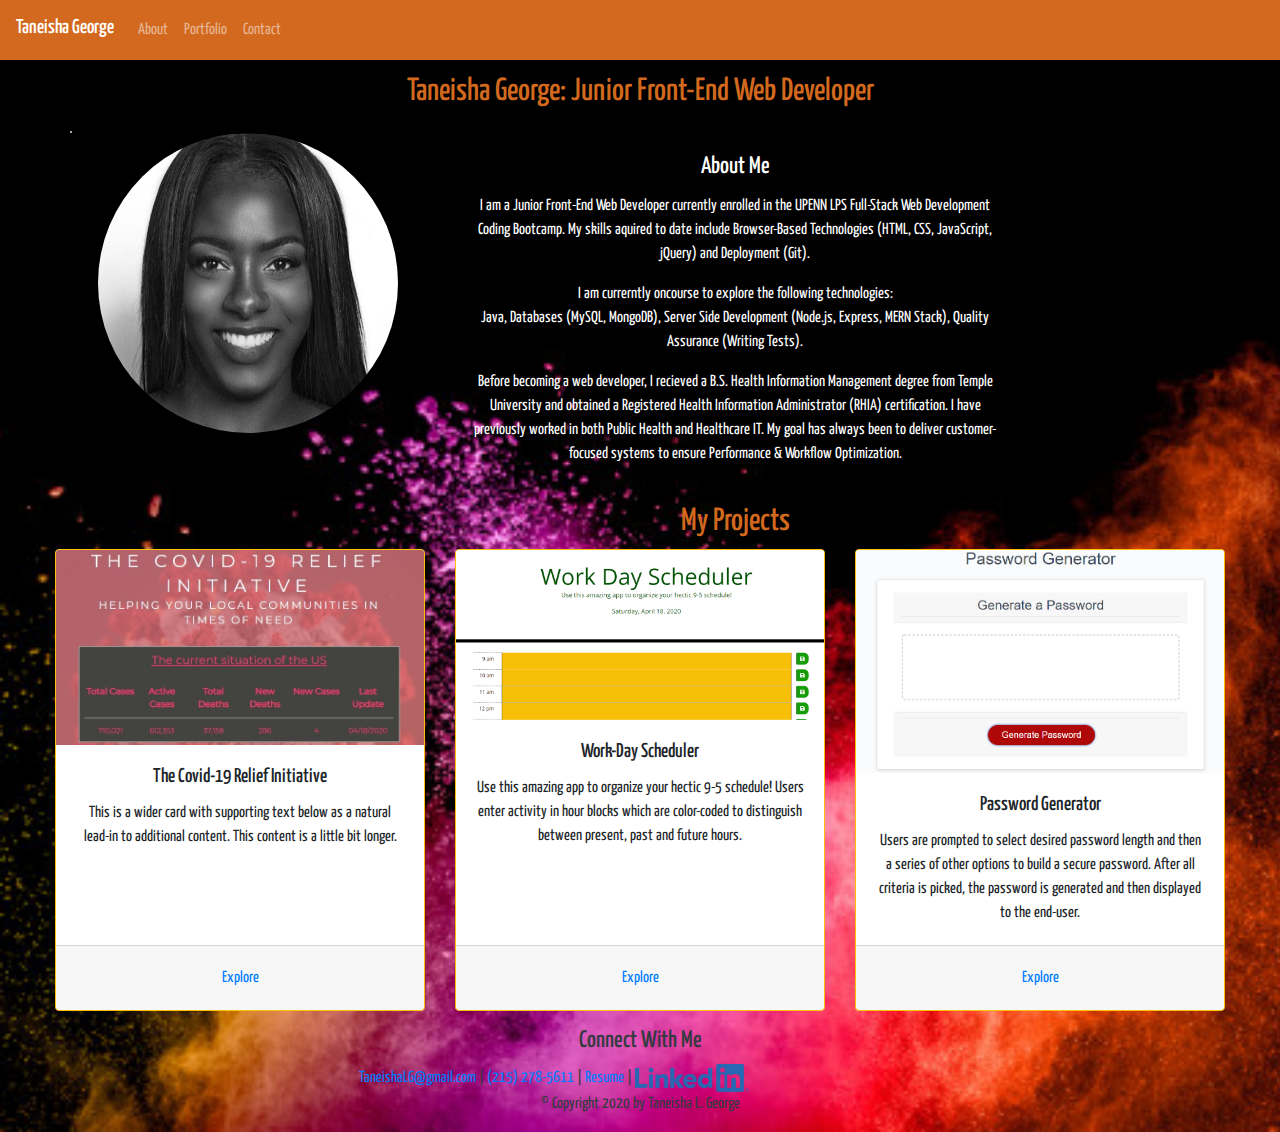
==== index.html @ 9e978d4c "added portfolio to main page, removed carousel, added footer with contact links" ====
<!doctype html>
<html lang="en">

<head>
    <!-- Required meta tags -->
    <meta charset="utf-8">
    <meta name="viewport" content="width=device-width, initial-scale=1, shrink-to-fit=no">

    <!-- Bootstrap CSS -->
    <link rel="stylesheet" href="https://stackpath.bootstrapcdn.com/bootstrap/4.4.1/css/bootstrap.min.css"
        integrity="sha384-Vkoo8x4CGsO3+Hhxv8T/Q5PaXtkKtu6ug5TOeNV6gBiFeWPGFN9MuhOf23Q9Ifjh" crossorigin="anonymous">

    <title>About Taneisha George</title>
</head>

<body>
    <!-- Optional JavaScript -->
    <!-- jQuery first, then Popper.js, then Bootstrap JS -->
    <script src="https://code.jquery.com/jquery-3.4.1.slim.min.js"
        integrity="sha384-J6qa4849blE2+poT4WnyKhv5vZF5SrPo0iEjwBvKU7imGFAV0wwj1yYfoRSJoZ+n"
        crossorigin="anonymous"></script>
    <script src="https://cdn.jsdelivr.net/npm/popper.js@1.16.0/dist/umd/popper.min.js"
        integrity="sha384-Q6E9RHvbIyZFJoft+2mJbHaEWldlvI9IOYy5n3zV9zzTtmI3UksdQRVvoxMfooAo"
        crossorigin="anonymous"></script>
    <script src="https://stackpath.bootstrapcdn.com/bootstrap/4.4.1/js/bootstrap.min.js"
        integrity="sha384-wfSDF2E50Y2D1uUdj0O3uMBJnjuUD4Ih7YwaYd1iqfktj0Uod8GCExl3Og8ifwB6"
        crossorigin="anonymous"></script>

    <link href="https://fonts.googleapis.com/css2?family=Yanone+Kaffeesatz:wght@500&display=swap" rel="stylesheet">
    <link href="style.css" rel="stylesheet" type="text/css">

    <!-- Navigation bar at top of Page -->
    <nav class="navbar navbar-expand-lg navbar-dark">
        <span class="navbar-brand mb-1 h1">Taneisha George</span>
        <button class="navbar-toggler" type="button" data-toggle="collapse" data-target="#navbarSupportedContent"
            aria-controls="navbarSupportedContent" aria-expanded="false" aria-label="Toggle navigation">
            <span class="navbar-toggler-icon"></span>
        </button>
        <div class="collapse navbar-collapse" id="navbarSupportedContent">
            <ul class="nav navbar-nav navbar-right">
                <li class="nav-item">
                    <a class="nav-link" href="index.html">About</a>
                </li>
                <li class="nav-item">
                    <a class="nav-link" href="#Portfolio">Portfolio</a>
                </li>
                <li class="nav-item">
                    <a class="nav-link" href="contact.html">Contact</a>
                </li>
            </ul>
        </div>
    </nav>

    <div class="container">
        <div class="text-center">
            <div class="card-header .bg-transparent title">
                <h2>Taneisha George: Junior Front-End Web Developer</h2>
                <!-- <h5>Junior Front-End Web Developer</h5> -->
            </div>
            <div class="row">
                <div class="card " style="max-width: 540px;"></div>
                <div class="row no-gutters">
                    <div class="col-md-4">
                        <img src="./images/headshot.jpeg" class=" card-img img-responsive rounded-circle circle"
                            alt="TLG Headshot" data-holder-rendered="true">
                    </div>
                    <div class="col-md-6">
                        <div class="card-body text-white">
                            <h4 class="card-title">About Me</h4>
                            <div>
                                <p>I am a Junior Front-End Web Developer currently
                                    enrolled in
                                    the
                                    UPENN LPS
                                    Full-Stack Web Development Coding Bootcamp. My skills aquired to date include
                                    Browser-Based
                                    Technologies
                                    (HTML, CSS, JavaScript, jQuery) and Deployment (Git).
                                </p>
                                I am currerntly oncourse to explore the following
                                technologies:
                                <p>Java, Databases (MySQL, MongoDB), Server Side Development (Node.js,
                                    Express, MERN
                                    Stack), Quality Assurance (Writing Tests).<p>

                                        <P>Before becoming a web developer, I recieved a B.S.
                                            Health
                                            Information Management
                                            degree
                                            from Temple University and obtained a Registered Health Information
                                            Administrator
                                            (RHIA)
                                            certification. I have previously worked in both Public Health and Healthcare
                                            IT.
                                            My goal
                                            has
                                            always been to deliver customer-focused systems to ensure
                                            Performance & Workflow
                                            Optimization.</P>


                            </div>

                        </div>
                        <div class="container">
                            <div class="text-center">
                                <div class=".bg-transparent title">
                                    <h2 id="Portfolio">My Projects</h2>
                                </div>
                            </div>
                        </div>
                    </div>
                    <!-- <div class="card-body">
                        <div id="carouselExampleCaptions carFloat" class="carousel slide" data-ride="carousel">
                            <ol class="carousel-indicators">
                                <li data-target="#carouselExampleCaptions" data-slide-to="0" class="active">
                                </li>
                                <li data-target="#carouselExampleCaptions" data-slide-to="1"></li>
                                <li data-target="#carouselExampleCaptions" data-slide-to="2"></li>
                            </ol>
                            <div class="carousel-inner">
                                <div class="carousel-item active">
                                    <img src="./images/C19RI.jpg" class="d-block w-100 port-img"
                                        alt="Covid-19 Relief Initiative">
                                    <div class="carousel-caption d-none d-md-block text-dark"> -->
                    <!-- <h5>The Covid-19 Relief Initiative</h5>
                                        <p>Nulla vitae elit libero, a pharetra augue mollis interdum.</p> -->
                    <!-- </div>
                                </div>
                                <div class="carousel-item">
                                    <img src="./images/Scheduler.png" class="d-block w-100 port-img" alt="...">
                                    <div class="carousel-caption d-none d-md-block text-dark"> -->
                    <!-- <h5>Work-Day Scheduler</h5>
                                        <p>Use this amazing app to organize your hectic 9-5 schedule! Users
                                            enter
                                            activity in hour blocks which are color-coded to distinguish between
                                            present, past and future hours.</p> -->
                    <!-- </div>
                                </div>
                                <div class="carousel-item">
                                    <img src="./images/PasswordGenerator.png" class="d-block w-100 port-img" alt="...">
                                    <div class="carousel-caption d-none d-md-block text-dark"> -->
                    <!-- <h5>Password Generator</h5>
                                        <p>Users are prompted to select desired password length and then a
                                            series of
                                            other options to build a secure password. After all criteria is
                                            picked,
                                            the password is generated and then displayed to the edn-user.</p> -->
                    <!-- </div>
                                </div>
                            </div>
                            <a class="carousel-control-prev" href="#carouselExampleCaptions" role="button"
                                data-slide="prev">
                                <span class="carousel-control-prev-icon" aria-hidden="true"></span>
                                <span class="sr-only">Previous</span>
                            </a>
                            <a class="carousel-control-next" href="#carouselExampleCaptions" role="button"
                                data-slide="next">
                                <span class="carousel-control-next-icon" aria-hidden="true"></span>
                                <span class="sr-only">Next</span>
                            </a>
                        </div>
                    </div> -->
                    <!-- Card Deck for Top 3 Projects -->
                    <div class="row">
                        <div class="card-deck">
                            <div class="card border-warning mb-3">
                                <img src="./images/C19RI.jpg" class="card-img-top" alt="...">
                                <div class="card-body">
                                    <h5 class="card-title">The Covid-19 Relief Initiative</h5>
                                    <p class="card-text">This is a wider card with supporting text below as a natural
                                        lead-in to
                                        additional content. This content is a little bit longer.</p>
                                </div>
                                <div class="card-footer text-center">
                                    <a class="nav-link"
                                        href="https://github.com/dolinay1/Covid-19-Donation-App">Explore</a>
                                </div>
                            </div>
                            <div class="card border-warning mb-3">
                                <img src="./images/Scheduler.png" class="card-img-top" alt="...">
                                <div class="card-body">
                                    <h5 class="card-title">Work-Day Scheduler</h5>
                                    <p class="card-text">Use this amazing app to organize your hectic 9-5 schedule!
                                        Users
                                        enter
                                        activity in hour blocks which are color-coded to distinguish between
                                        present, past and future hours.</p>
                                </div>
                                <div class="card-footer text-center">
                                    <a class="nav-link"
                                        href="https://tlgeorge.github.io/Work-Day-Scheduler/">Explore</a>

                                </div>
                            </div>
                            <div class="card border-warning mb-3">
                                <img src="./images/PasswordGenerator.png" class="card-img-top" alt="...">
                                <div class="card-body">
                                    <h5 class="card-title">Password Generator</h5>
                                    <p class="card-text">Users are prompted to select desired password length and then a
                                        series of
                                        other options to build a secure password. After all criteria is
                                        picked,
                                        the password is generated and then displayed to the end-user.</p>
                                </div>
                                <div class="card-footer text-center">
                                    <a class="nav-link"
                                        href="https://tlgeorge.github.io/Javascript-Password-Generator/">Explore</a>
                                </div>
                            </div>
                        </div>

                    </div>
                </div>
                <footer id="Contact">
                    <div class="grid-container fluid main-section grid-margin-y">
                        <div class="grid-x grid-padding-x">
                            <div class="large-12 cell text-dark text-center footer-text">
                                <h4> Connect With Me </h4>
                                <a href="mailto:taneishalg@gmail.com">TaneishaLG@gmail.com</a> |
                                <a href="tel:2152785611">(215) 278-5611</a> | <a
                                    href="www.linkedin.com/in/taneishalgeorge">Resume</a> |
                                <a href="www.linkedin.com/in/taneishalgeorge">
                                    <img src="images/LI-Logo.png" class="img-responsive" width="10%"></a>
                                <iframe class="github-btn"
                                    src="https://ghbtns.com/github-btn.html?user=TLGeorge&type=follow&count=true"
                                    frameborder="0" scrolling="0" width="170px" height="18px"></iframe>
                                <p>&copy; Copyright 2020 by Taneisha L. George</p>

                            </div>
                        </div>

                </footer>
            </div>


</body>

</html>
---- style.css ----
body { font-family: 'Yanone Kaffeesatz', sans-serif;
    
    background: url(images/powder.png);
    background-size: cover;
}

.newmedia {
    max-width: 50%;
    height: auto;
  }

  nav{
      background-color: chocolate;
  }

  .title{
      color: chocolate;
  }

  .card-header{
      background-color: black;
       }

  .circle {    
      height: 300px;    
      width: 300px;    
      border-radius: 50%;    
      background-color: #7db9e8;    
      margin: 0 25px 5px 0;    
      float: center;    
      -webkit-shape-outside: circle();    
      shape-outside: circle();}

.port-img {
    height: 300px;    
    width: 50px;   
}

.carFloat {
    float: center;
}
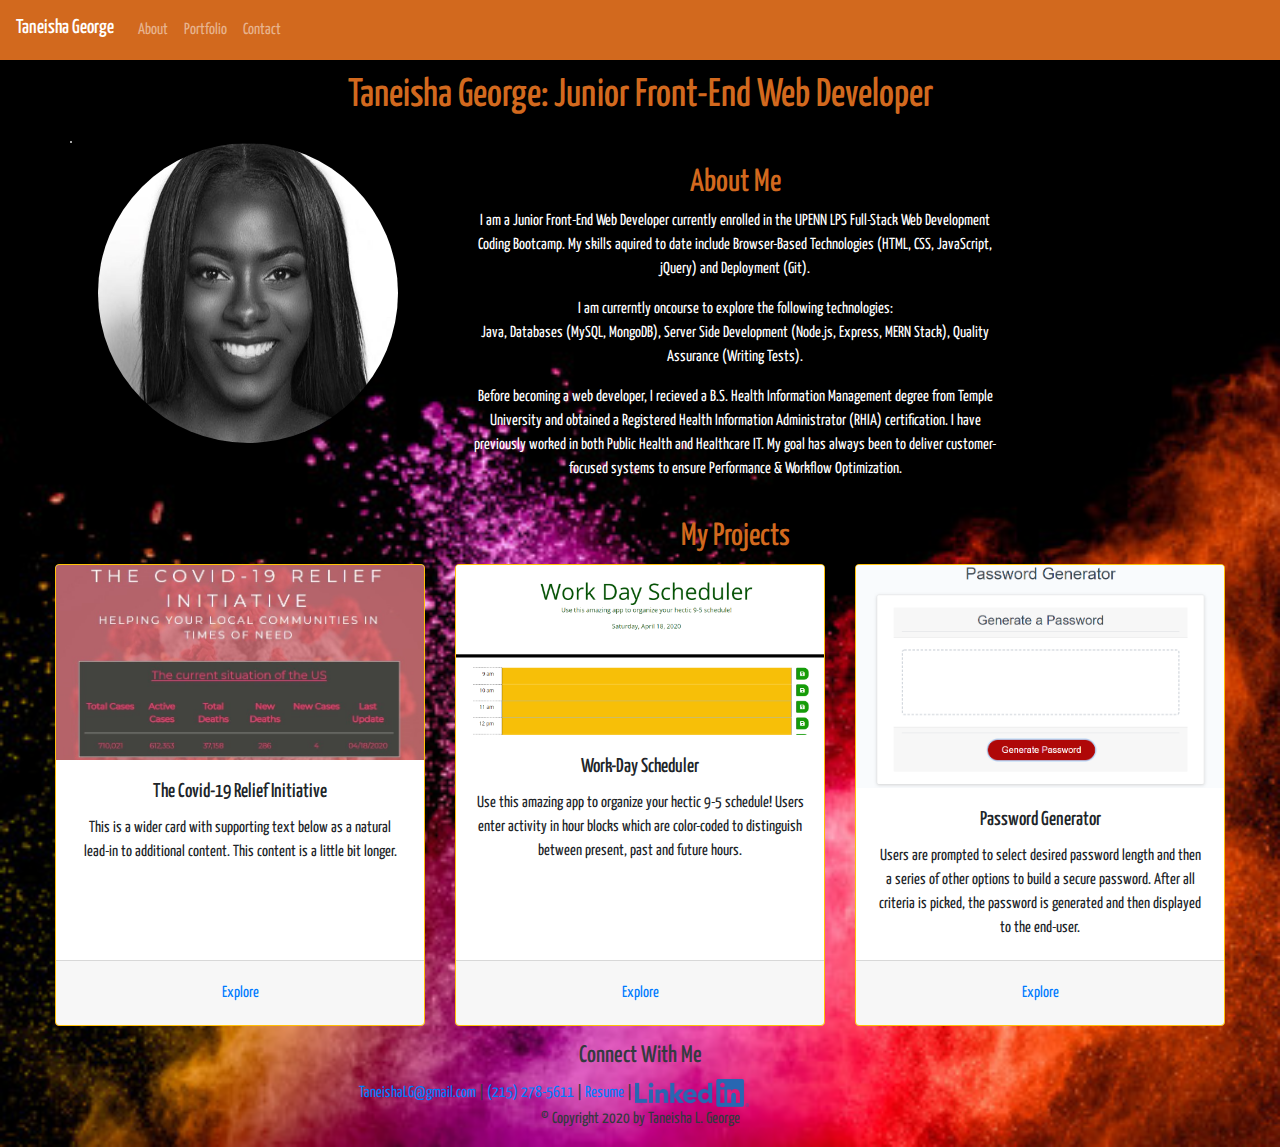
==== commit a09dca8f: "updated styling and colors on index" ====
--- a/index.html
+++ b/index.html
@@ -54,7 +54,7 @@
     <div class="container">
         <div class="text-center">
             <div class="card-header .bg-transparent title">
-                <h2>Taneisha George: Junior Front-End Web Developer</h2>
+                <h1>Taneisha George: Junior Front-End Web Developer</h1>
                 <!-- <h5>Junior Front-End Web Developer</h5> -->
             </div>
             <div class="row">
@@ -64,10 +64,17 @@
                         <img src="./images/headshot.jpeg" class=" card-img img-responsive rounded-circle circle"
                             alt="TLG Headshot" data-holder-rendered="true">
                     </div>
+
                     <div class="col-md-6">
-                        <div class="card-body text-white">
-                            <h4 class="card-title">About Me</h4>
-                            <div>
+                        <div class="card-body ">
+                            <div class="container">
+                                <div class="text-center">
+                                    <div class=".bg-transparent title">
+                                        <h2 id="Portfolio">About Me</h2>
+                                    </div>
+                                </div>
+                            </div class="card-body text-white">
+                            <div class="text-white">
                                 <p>I am a Junior Front-End Web Developer currently
                                     enrolled in
                                     the
@@ -102,7 +109,7 @@
                             </div>
 
                         </div>
-                        <div class="container">
+                        <div class=" container">
                             <div class="text-center">
                                 <div class=".bg-transparent title">
                                     <h2 id="Portfolio">My Projects</h2>
@@ -110,57 +117,7 @@
                             </div>
                         </div>
                     </div>
-                    <!-- <div class="card-body">
-                        <div id="carouselExampleCaptions carFloat" class="carousel slide" data-ride="carousel">
-                            <ol class="carousel-indicators">
-                                <li data-target="#carouselExampleCaptions" data-slide-to="0" class="active">
-                                </li>
-                                <li data-target="#carouselExampleCaptions" data-slide-to="1"></li>
-                                <li data-target="#carouselExampleCaptions" data-slide-to="2"></li>
-                            </ol>
-                            <div class="carousel-inner">
-                                <div class="carousel-item active">
-                                    <img src="./images/C19RI.jpg" class="d-block w-100 port-img"
-                                        alt="Covid-19 Relief Initiative">
-                                    <div class="carousel-caption d-none d-md-block text-dark"> -->
-                    <!-- <h5>The Covid-19 Relief Initiative</h5>
-                                        <p>Nulla vitae elit libero, a pharetra augue mollis interdum.</p> -->
-                    <!-- </div>
-                                </div>
-                                <div class="carousel-item">
-                                    <img src="./images/Scheduler.png" class="d-block w-100 port-img" alt="...">
-                                    <div class="carousel-caption d-none d-md-block text-dark"> -->
-                    <!-- <h5>Work-Day Scheduler</h5>
-                                        <p>Use this amazing app to organize your hectic 9-5 schedule! Users
-                                            enter
-                                            activity in hour blocks which are color-coded to distinguish between
-                                            present, past and future hours.</p> -->
-                    <!-- </div>
-                                </div>
-                                <div class="carousel-item">
-                                    <img src="./images/PasswordGenerator.png" class="d-block w-100 port-img" alt="...">
-                                    <div class="carousel-caption d-none d-md-block text-dark"> -->
-                    <!-- <h5>Password Generator</h5>
-                                        <p>Users are prompted to select desired password length and then a
-                                            series of
-                                            other options to build a secure password. After all criteria is
-                                            picked,
-                                            the password is generated and then displayed to the edn-user.</p> -->
-                    <!-- </div>
-                                </div>
-                            </div>
-                            <a class="carousel-control-prev" href="#carouselExampleCaptions" role="button"
-                                data-slide="prev">
-                                <span class="carousel-control-prev-icon" aria-hidden="true"></span>
-                                <span class="sr-only">Previous</span>
-                            </a>
-                            <a class="carousel-control-next" href="#carouselExampleCaptions" role="button"
-                                data-slide="next">
-                                <span class="carousel-control-next-icon" aria-hidden="true"></span>
-                                <span class="sr-only">Next</span>
-                            </a>
-                        </div>
-                    </div> -->
+
                     <!-- Card Deck for Top 3 Projects -->
                     <div class="row">
                         <div class="card-deck">
@@ -168,13 +125,14 @@
                                 <img src="./images/C19RI.jpg" class="card-img-top" alt="...">
                                 <div class="card-body">
                                     <h5 class="card-title">The Covid-19 Relief Initiative</h5>
-                                    <p class="card-text">This is a wider card with supporting text below as a natural
+                                    <p class="card-text">This is a wider card with supporting text below as a
+                                        natural
                                         lead-in to
                                         additional content. This content is a little bit longer.</p>
                                 </div>
                                 <div class="card-footer text-center">
                                     <a class="nav-link"
-                                        href="https://github.com/dolinay1/Covid-19-Donation-App">Explore</a>
+                                        href="https://dolinay1.github.io/Covid-19-Donation-App/">Explore</a>
                                 </div>
                             </div>
                             <div class="card border-warning mb-3">
@@ -197,7 +155,8 @@
                                 <img src="./images/PasswordGenerator.png" class="card-img-top" alt="...">
                                 <div class="card-body">
                                     <h5 class="card-title">Password Generator</h5>
-                                    <p class="card-text">Users are prompted to select desired password length and then a
+                                    <p class="card-text">Users are prompted to select desired password length and
+                                        then a
                                         series of
                                         other options to build a secure password. After all criteria is
                                         picked,
@@ -217,10 +176,11 @@
                         <div class="grid-x grid-padding-x">
                             <div class="large-12 cell text-dark text-center footer-text">
                                 <h4> Connect With Me </h4>
+
                                 <a href="mailto:taneishalg@gmail.com">TaneishaLG@gmail.com</a> |
                                 <a href="tel:2152785611">(215) 278-5611</a> | <a
-                                    href="www.linkedin.com/in/taneishalgeorge">Resume</a> |
-                                <a href="www.linkedin.com/in/taneishalgeorge">
+                                    href="https://www.linkedin.com/in/taneishalgeorge/">Resume</a> |
+                                <a href="https://www.linkedin.com/in/taneishalgeorge/">
                                     <img src="images/LI-Logo.png" class="img-responsive" width="10%"></a>
                                 <iframe class="github-btn"
                                     src="https://ghbtns.com/github-btn.html?user=TLGeorge&type=follow&count=true"
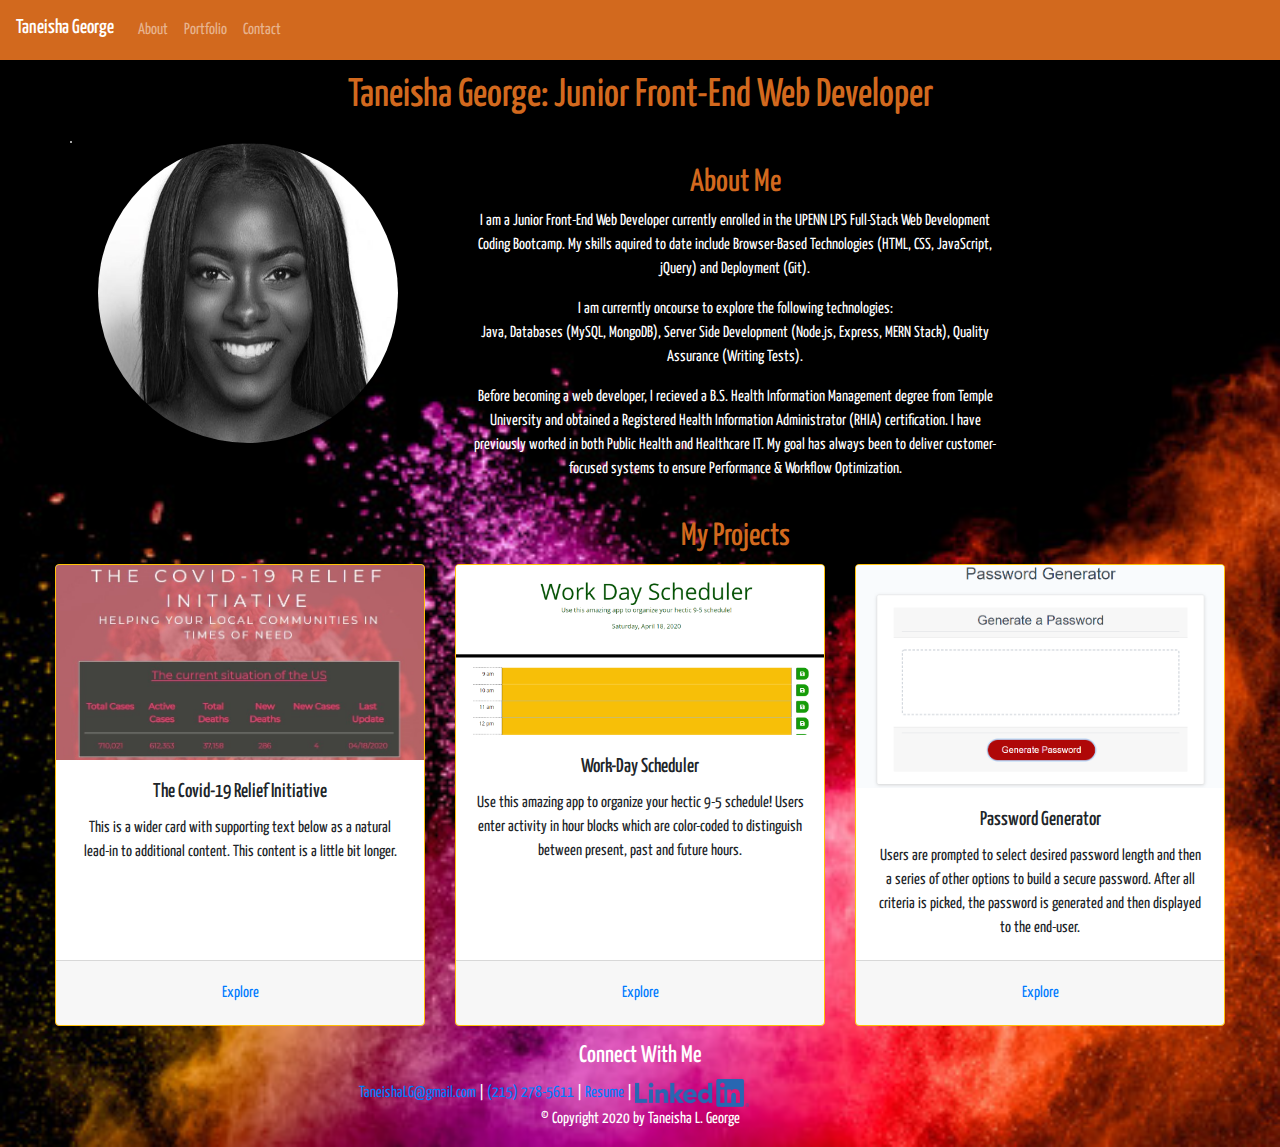
==== commit 7e6f74d2: "updated font color of footer" ====
--- a/index.html
+++ b/index.html
@@ -174,7 +174,7 @@
                 <footer id="Contact">
                     <div class="grid-container fluid main-section grid-margin-y">
                         <div class="grid-x grid-padding-x">
-                            <div class="large-12 cell text-dark text-center footer-text">
+                            <div class="large-12 cell text-white text-center footer-text">
                                 <h4> Connect With Me </h4>
 
                                 <a href="mailto:taneishalg@gmail.com">TaneishaLG@gmail.com</a> |
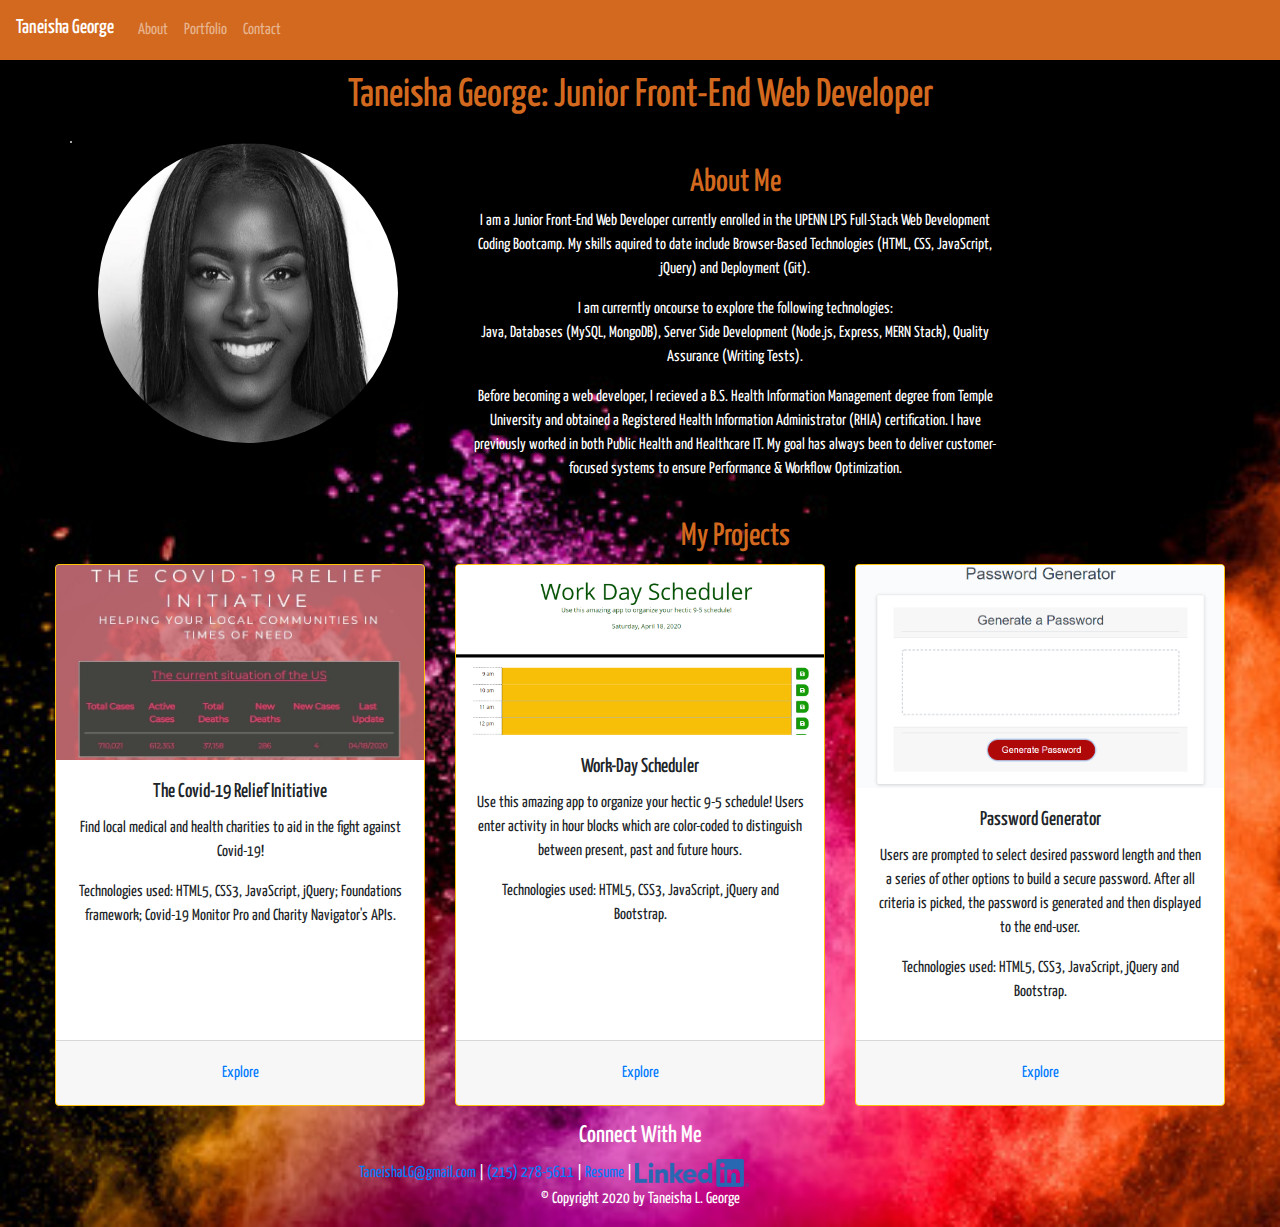
==== commit c4a916c0: "edited portfolio items" ====
--- a/index.html
+++ b/index.html
@@ -125,10 +125,12 @@
                                 <img src="./images/C19RI.jpg" class="card-img-top" alt="...">
                                 <div class="card-body">
                                     <h5 class="card-title">The Covid-19 Relief Initiative</h5>
-                                    <p class="card-text">This is a wider card with supporting text below as a
-                                        natural
-                                        lead-in to
-                                        additional content. This content is a little bit longer.</p>
+                                    <p class="card-text"> Find local medical and health charities to aid in the fight
+                                        against
+                                        Covid-19!</p>
+                                    <p> Technologies used: HTML5, CSS3, JavaScript, jQuery; Foundations framework;
+                                        Covid-19 Monitor Pro and Charity Navigator's APIs.
+                                    </p>
                                 </div>
                                 <div class="card-footer text-center">
                                     <a class="nav-link"
@@ -144,6 +146,7 @@
                                         enter
                                         activity in hour blocks which are color-coded to distinguish between
                                         present, past and future hours.</p>
+                                    <p>Technologies used: HTML5, CSS3, JavaScript, jQuery and Bootstrap. </p>
                                 </div>
                                 <div class="card-footer text-center">
                                     <a class="nav-link"
@@ -161,6 +164,7 @@
                                         other options to build a secure password. After all criteria is
                                         picked,
                                         the password is generated and then displayed to the end-user.</p>
+                                    <p>Technologies used: HTML5, CSS3, JavaScript, jQuery and Bootstrap. </p>
                                 </div>
                                 <div class="card-footer text-center">
                                     <a class="nav-link"
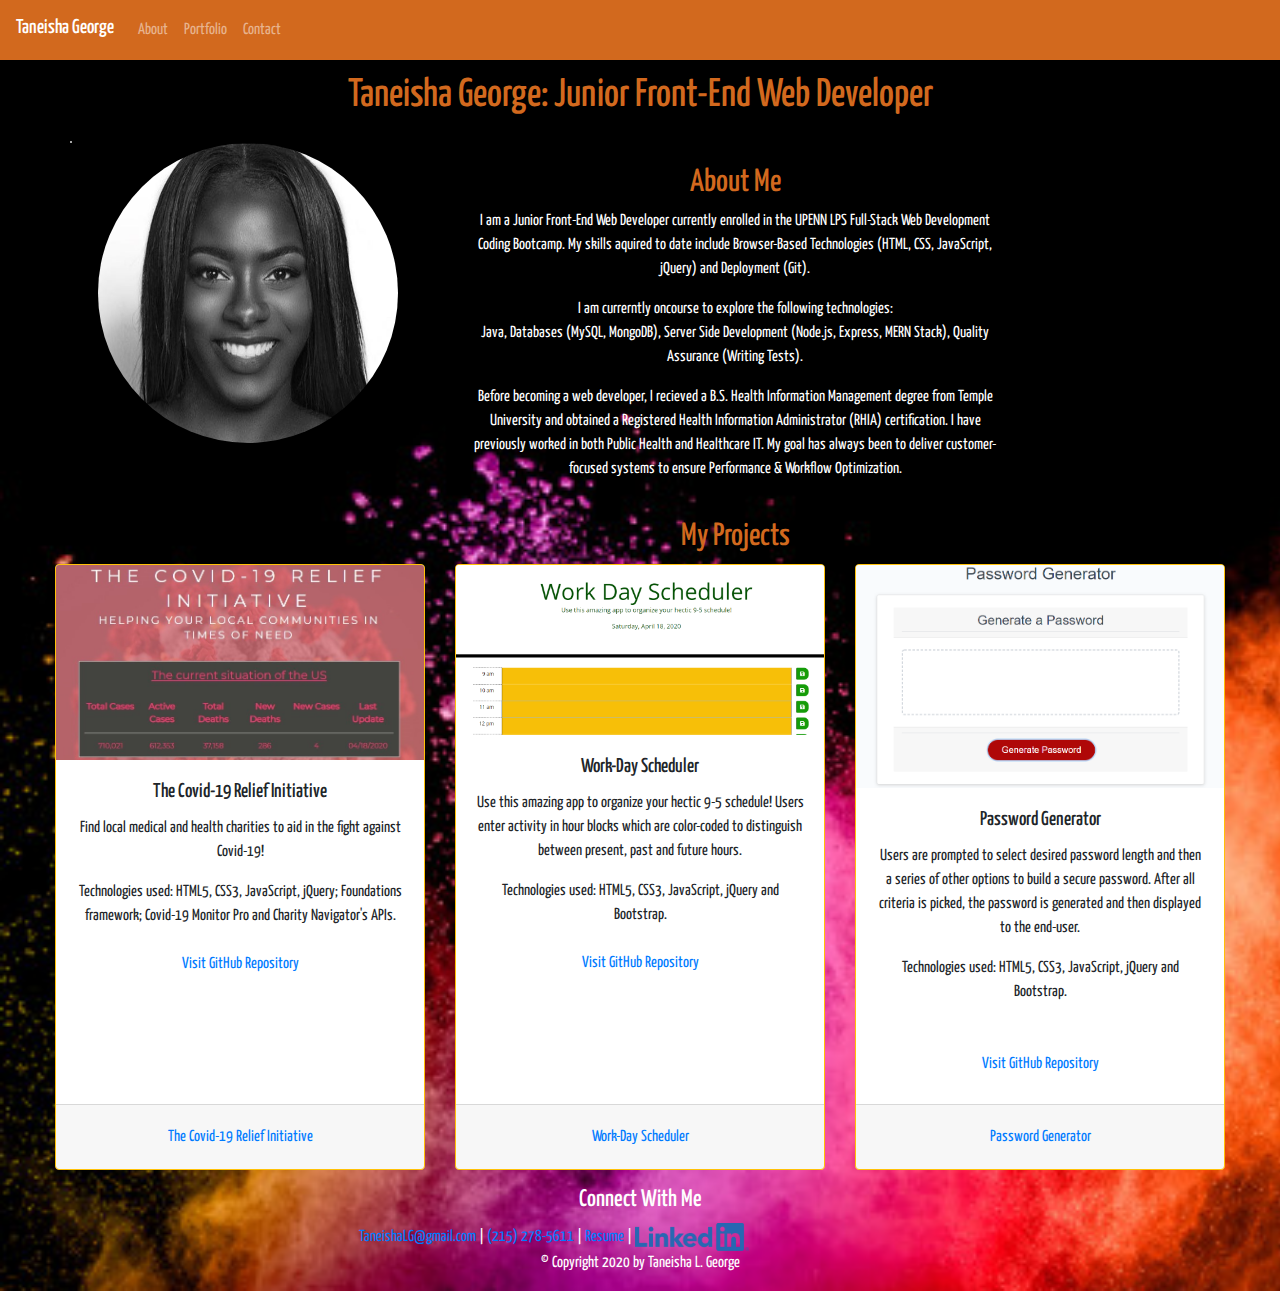
==== commit 854d189a: "added links to git hub repos for each project" ====
--- a/index.html
+++ b/index.html
@@ -131,10 +131,12 @@
                                     <p> Technologies used: HTML5, CSS3, JavaScript, jQuery; Foundations framework;
                                         Covid-19 Monitor Pro and Charity Navigator's APIs.
                                     </p>
+                                    <a class="nav-link" href="https://github.com/dolinay1/Covid-19-Donation-App">Visit
+                                        GitHub Repository</a>
                                 </div>
                                 <div class="card-footer text-center">
-                                    <a class="nav-link"
-                                        href="https://dolinay1.github.io/Covid-19-Donation-App/">Explore</a>
+                                    <a class="nav-link" href="https://dolinay1.github.io/Covid-19-Donation-App/">The
+                                        Covid-19 Relief Initiative</a>
                                 </div>
                             </div>
                             <div class="card border-warning mb-3">
@@ -147,10 +149,12 @@
                                         activity in hour blocks which are color-coded to distinguish between
                                         present, past and future hours.</p>
                                     <p>Technologies used: HTML5, CSS3, JavaScript, jQuery and Bootstrap. </p>
+                                    <a class="nav-link" href="https://github.com/TLGeorge/Work-Day-Scheduler">Visit
+                                        GitHub Repository</a>
                                 </div>
                                 <div class="card-footer text-center">
-                                    <a class="nav-link"
-                                        href="https://tlgeorge.github.io/Work-Day-Scheduler/">Explore</a>
+                                    <a class="nav-link" href="https://tlgeorge.github.io/Work-Day-Scheduler/">Work-Day
+                                        Scheduler</a>
 
                                 </div>
                             </div>
@@ -165,10 +169,15 @@
                                         picked,
                                         the password is generated and then displayed to the end-user.</p>
                                     <p>Technologies used: HTML5, CSS3, JavaScript, jQuery and Bootstrap. </p>
+                                    <br>
+                                    <a class="nav-link"
+                                        href="https://github.com/TLGeorge/Javascript-Password-Generator">Visit GitHub
+                                        Repository</a>
                                 </div>
                                 <div class="card-footer text-center">
                                     <a class="nav-link"
-                                        href="https://tlgeorge.github.io/Javascript-Password-Generator/">Explore</a>
+                                        href="https://tlgeorge.github.io/Javascript-Password-Generator/">Password
+                                        Generator</a>
                                 </div>
                             </div>
                         </div>
@@ -183,8 +192,8 @@
 
                                 <a href="mailto:taneishalg@gmail.com">TaneishaLG@gmail.com</a> |
                                 <a href="tel:2152785611">(215) 278-5611</a> | <a
-                                    href="https://www.linkedin.com/in/taneishalgeorge/">Resume</a> |
-                                <a href="https://www.linkedin.com/in/taneishalgeorge/">
+                                    href="https://docs.google.com/document/d/1u4KrINLFFiSrbYeM-DxxIiYEV5QKHeKjuBfQPeGxJ04/edit?usp=sharing">Resume</a>
+                                | <a href="https://www.linkedin.com/in/taneishalgeorge/">
                                     <img src="images/LI-Logo.png" class="img-responsive" width="10%"></a>
                                 <iframe class="github-btn"
                                     src="https://ghbtns.com/github-btn.html?user=TLGeorge&type=follow&count=true"
